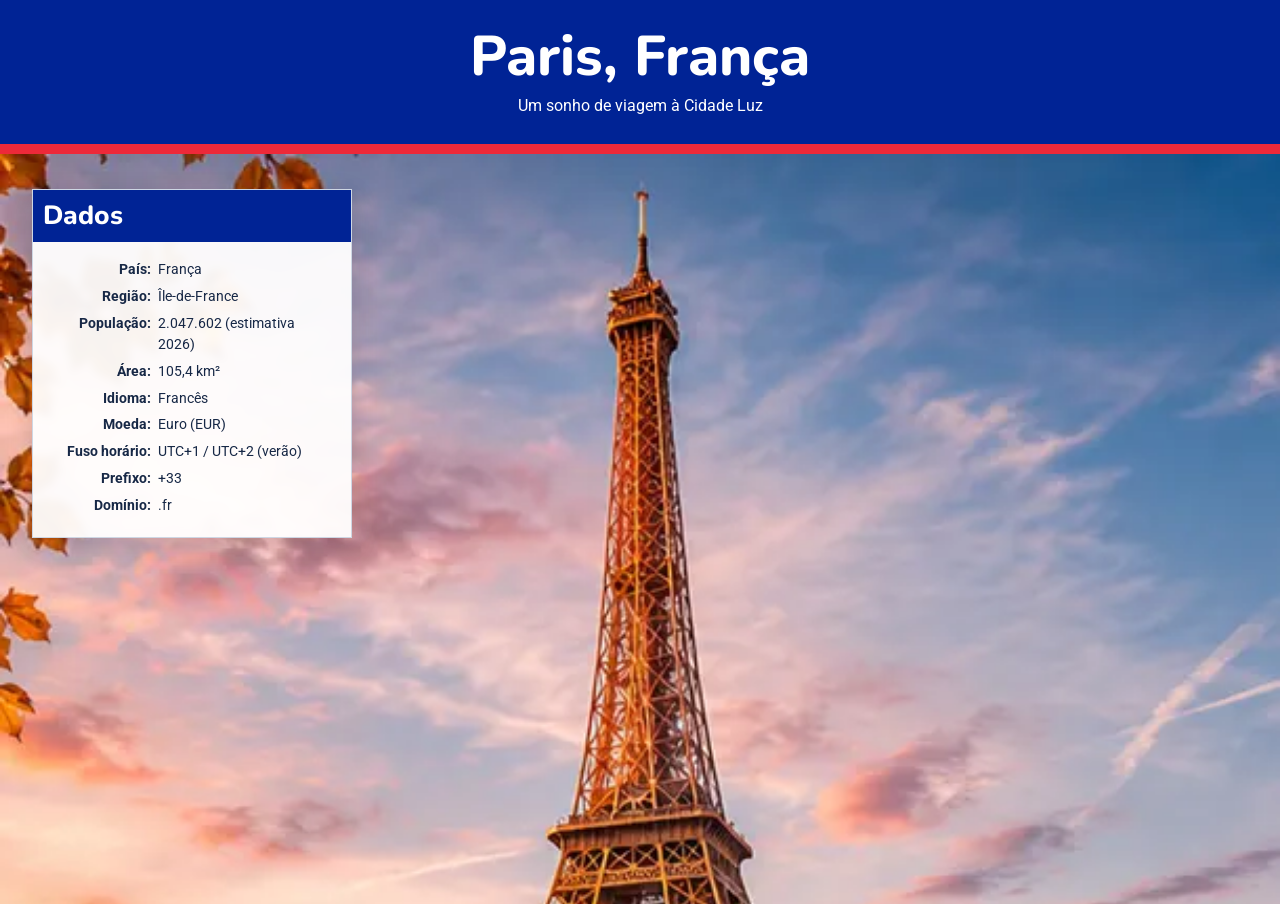
==== local.html @ c9ba0287 "S03 - Tarefa: Página do País" ====
<!DOCTYPE html>
<html lang="pt-BR">
<head>
  <meta charset="UTF-8">
  <meta name="viewport" content="width=device-width, initial-scale=1.0">
  <meta name="description" content="Conheça Paris, França: dados sobre a Cidade Luz, uma vista da Torre Eiffel e um exemplo de clima com cálculo de sensação térmica. Projeto WDD 131 de Michelle Barbosa Rodrigues Amorim.">
  <meta name="author" content="Michelle Barbosa Rodrigues Amorim">
  <title>Paris, França | Página do País | WDD 131</title>
  <link rel="preconnect" href="https://fonts.googleapis.com">
  <link rel="preconnect" href="https://fonts.gstatic.com" crossorigin>
  <link href="https://fonts.googleapis.com/css2?family=Nunito:wght@400;700;800&family=Roboto:wght@400;500;700&display=swap" rel="stylesheet">
  <link rel="stylesheet" href="estilos/local.css">
  <script src="scripts/local.js" defer></script>
</head>
<body>
  <header>
    <h1>Paris, França</h1>
    <p>Um sonho de viagem à Cidade Luz</p>
  </header>

  <main>
    <picture class="imagem-principal">
      <source srcset="imagens/paris-pequena.webp" media="(max-width: 699px)" type="image/webp">
      <source srcset="imagens/paris-grande.webp" media="(min-width: 700px)" type="image/webp">
      <img src="imagens/paris-grande.webp" alt="Vista artística da Torre Eiffel e do rio Sena ao pôr do sol em Paris" width="1440" height="720" fetchpriority="high">
    </picture>

    <section class="painel dados" aria-labelledby="titulo-dados">
      <h2 id="titulo-dados">Dados</h2>
      <dl>
        <div><dt>País:</dt><dd>França</dd></div>
        <div><dt>Região:</dt><dd>Île-de-France</dd></div>
        <div><dt>População:</dt><dd>2.047.602 (estimativa 2026)</dd></div>
        <div><dt>Área:</dt><dd>105,4 km²</dd></div>
        <div><dt>Idioma:</dt><dd>Francês</dd></div>
        <div><dt>Moeda:</dt><dd>Euro (EUR)</dd></div>
        <div><dt>Fuso horário:</dt><dd>UTC+1 / UTC+2 (verão)</dd></div>
        <div><dt>Prefixo:</dt><dd>+33</dd></div>
        <div><dt>Domínio:</dt><dd>.fr</dd></div>
      </dl>
    </section>

    <section class="painel clima" aria-labelledby="titulo-clima">
      <h2 id="titulo-clima">Clima</h2>
      <img class="icone-clima" src="imagens/clima-parcialmente-nublado.svg" alt="Sol entre nuvens" width="80" height="80">
      <dl>
        <div><dt>Temperatura:</dt><dd><span id="temperatura">8</span> °C</dd></div>
        <div><dt>Condições:</dt><dd>Parcialmente nublado</dd></div>
        <div><dt>Vento:</dt><dd><span id="vento">12</span> km/h</dd></div>
        <div><dt>Sensação térmica:</dt><dd><span id="sensacao-termica">—</span></dd></div>
      </dl>
      <p class="nota-clima">Dados climáticos ilustrativos, não são condições atuais.</p>
    </section>
  </main>

  <footer>
    <p>© <span id="anoAtual"></span> 🌸 Michelle Barbosa Rodrigues Amorim 🌸 São Paulo, Brasil</p>
    <p id="ultimaModificacao"></p>
    <p class="credito">Imagem ilustrativa de Paris gerada com IA para esta atividade. Dados populacionais: INSEE.</p>
  </footer>
</body>
</html>
---- estilos/local.css ----
:root {
  /* Paleta inspirada na bandeira da França */
  --azul-franca: #002395;
  --vermelho-franca: #ED2939;
  --branco: #FFFFFF;
  --azul-texto: #172846;
  --cinza-claro: #F3F6FA;
  --borda: #CED7E4;
}

* { box-sizing: border-box; }
html { scroll-behavior: smooth; }
body {
  margin: 0;
  min-height: 100vh;
  display: flex;
  flex-direction: column;
  font-family: "Roboto", Arial, sans-serif;
  line-height: 1.5;
  background: var(--branco);
  color: var(--azul-texto);
}

header {
  padding: 1.3rem 1rem 1.5rem;
  text-align: center;
  color: var(--branco);
  background: var(--azul-franca);
  border-bottom: 8px solid var(--vermelho-franca);
}
header h1 {
  margin: 0;
  font: 800 clamp(2rem, 6vw, 3.5rem)/1.12 "Nunito", Arial, sans-serif;
}
header p { margin: .35rem 0 0; font-size: .95rem; color: var(--branco); }

main {
  width: 100%;
  max-width: 1500px;
  margin: 0 auto;
  flex: 1;
  display: grid;
  grid-template-columns: minmax(0, 1fr);
  gap: 0;
}
.imagem-principal { display: block; min-width: 0; }
.imagem-principal img {
  display: block;
  width: 100%;
  height: auto;
  object-fit: cover;
}
.painel {
  padding: 1.3rem max(1rem, calc((100vw - 560px) / 2));
  background: var(--branco);
}
.painel h2 {
  margin: 0 0 1rem;
  text-align: center;
  color: var(--azul-franca);
  font: 800 1.65rem/1.3 "Nunito", Arial, sans-serif;
}
.dados { border-top: 4px solid var(--vermelho-franca); }
.clima { border-top: 1px solid var(--borda); }
.painel dl { display: grid; gap: .45rem; margin: 0; }
.painel dl div { display: grid; grid-template-columns: minmax(115px, 1fr) 1.35fr; column-gap: 1rem; }
.painel dt { text-align: right; font-weight: 700; }
.painel dd { margin: 0; overflow-wrap: anywhere; }
.icone-clima { display: block; width: 80px; height: 80px; margin: .25rem auto 1rem; }
.nota-clima { text-align: center; font-size: .75rem; margin: 1rem 0 0; color: var(--azul-texto); }

footer {
  text-align: center;
  padding: 1rem .75rem;
  color: var(--branco);
  background: var(--azul-franca);
  border-top: 5px solid var(--vermelho-franca);
}
footer p { margin: .18rem 0; }
#ultimaModificacao { color: var(--branco); font-size: .87rem; }
.credito { font-size: .72rem; color: var(--branco); }

@media screen and (min-width: 700px) {
  header { padding: 1.6rem 1rem; border-bottom-width: 10px; }
  header p { font-size: 1rem; }
  main {
    position: relative;
    grid-template-columns: minmax(0, 1fr) minmax(0, 1fr);
    grid-template-rows: minmax(570px, auto);
    align-items: start;
    gap: 0;
  }
  .imagem-principal {
    grid-column: 1 / -1;
    grid-row: 1;
    height: 100%;
  }
  .imagem-principal img { height: 100%; min-height: 570px; object-fit: cover; }
  .painel {
    grid-row: 1;
    z-index: 1;
    width: min(320px, calc(100% - 2rem));
    padding: 1.1rem 1.1rem 1.3rem;
    border: 1px solid var(--borda);
    background: rgba(255,255,255,.94);
    box-shadow: 0 8px 24px rgba(0,20,60,.17);
    backdrop-filter: blur(4px);
  }
  .painel h2 {
    padding: .55rem .65rem;
    margin: -1.1rem -1.1rem 1.1rem;
    background: var(--azul-franca);
    color: var(--branco);
    text-align: left;
  }
  .dados { grid-column: 1; justify-self: start; margin: 1.8rem 0 0 1.4rem; }
  .clima { grid-column: 2; justify-self: end; align-self: end; margin: 0 1.4rem 1.8rem 0; }
  .clima h2::after { content: " ⛅"; font-size: 1.3rem; margin-left: .5rem; }
  .icone-clima { display: none; }
  .painel dl { gap: .32rem; font-size: .9rem; }
  .painel dl div { grid-template-columns: 100px minmax(0,1fr); gap: .45rem; }
  .nota-clima { font-size: .7rem; }
}
@media screen and (min-width: 1100px) {
  main { grid-template-rows: minmax(620px, auto); }
  .imagem-principal img { min-height: 620px; }
  .dados { margin: 2.2rem 0 0 2rem; }
  .clima { margin: 0 2rem 2.2rem 0; }
}
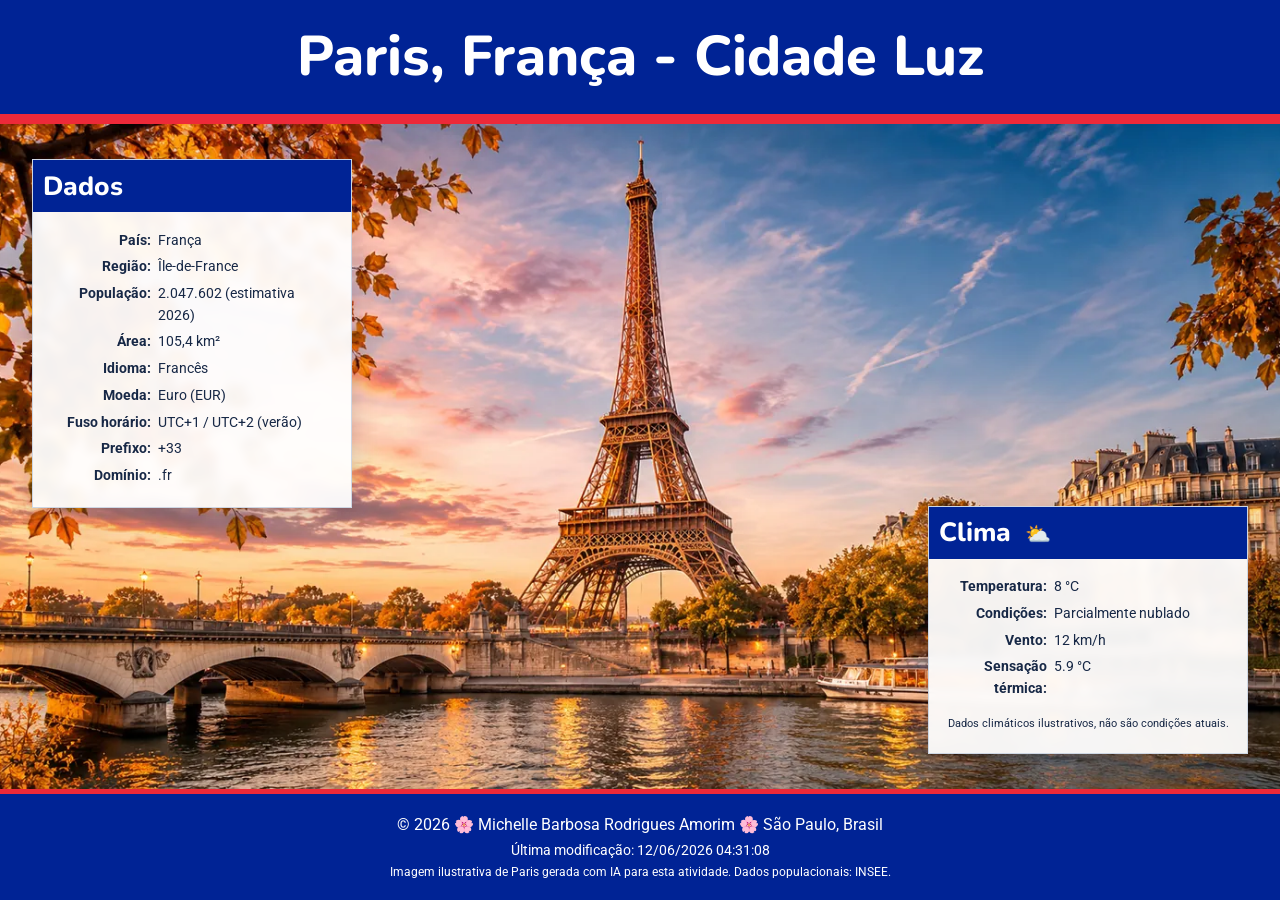
==== commit 962acb6e: "S03 - Tarefa: Página do País  - Correção imagens e correção meta description" ====
--- a/local.html
+++ b/local.html
@@ -3,7 +3,7 @@
 <head>
   <meta charset="UTF-8">
   <meta name="viewport" content="width=device-width, initial-scale=1.0">
-  <meta name="description" content="Conheça Paris, França: dados sobre a Cidade Luz, uma vista da Torre Eiffel e um exemplo de clima com cálculo de sensação térmica. Projeto WDD 131 de Michelle Barbosa Rodrigues Amorim.">
+  <meta name="description" content="Paris, França: dados sobre Cidade,exemplo de clima,cálculo de sensação térmica.Projeto WDD 131 de Michelle Amorim.">
   <meta name="author" content="Michelle Barbosa Rodrigues Amorim">
   <title>Paris, França | Página do País | WDD 131</title>
   <link rel="preconnect" href="https://fonts.googleapis.com">
@@ -14,8 +14,7 @@
 </head>
 <body>
   <header>
-    <h1>Paris, França</h1>
-    <p>Um sonho de viagem à Cidade Luz</p>
+    <h1>Paris, França - Cidade Luz</h1>
   </header>
 
   <main>
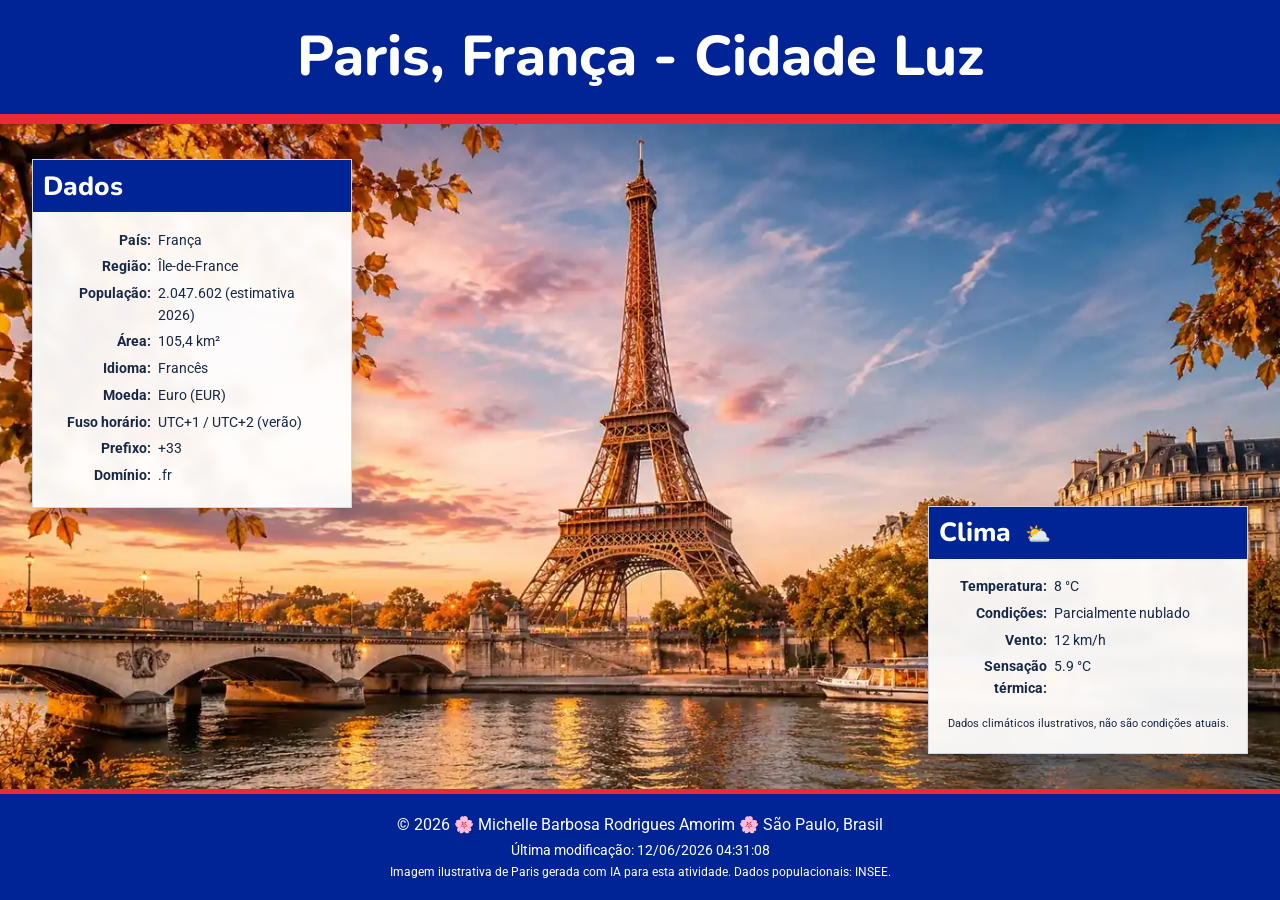
==== commit 156d72c7: "Correção meta descpription" ====
--- a/local.html
+++ b/local.html
@@ -3,7 +3,7 @@
 <head>
   <meta charset="UTF-8">
   <meta name="viewport" content="width=device-width, initial-scale=1.0">
-  <meta name="description" content="Paris, França: dados sobre Cidade,exemplo de clima,cálculo de sensação térmica.Projeto WDD 131 de Michelle Amorim.">
+  <meta name="description" content="Paris, França: exemplo de clima,cálculo de sensação térmica.Projeto WDD 131 de Michelle Amorim.">
   <meta name="author" content="Michelle Barbosa Rodrigues Amorim">
   <title>Paris, França | Página do País | WDD 131</title>
   <link rel="preconnect" href="https://fonts.googleapis.com">
